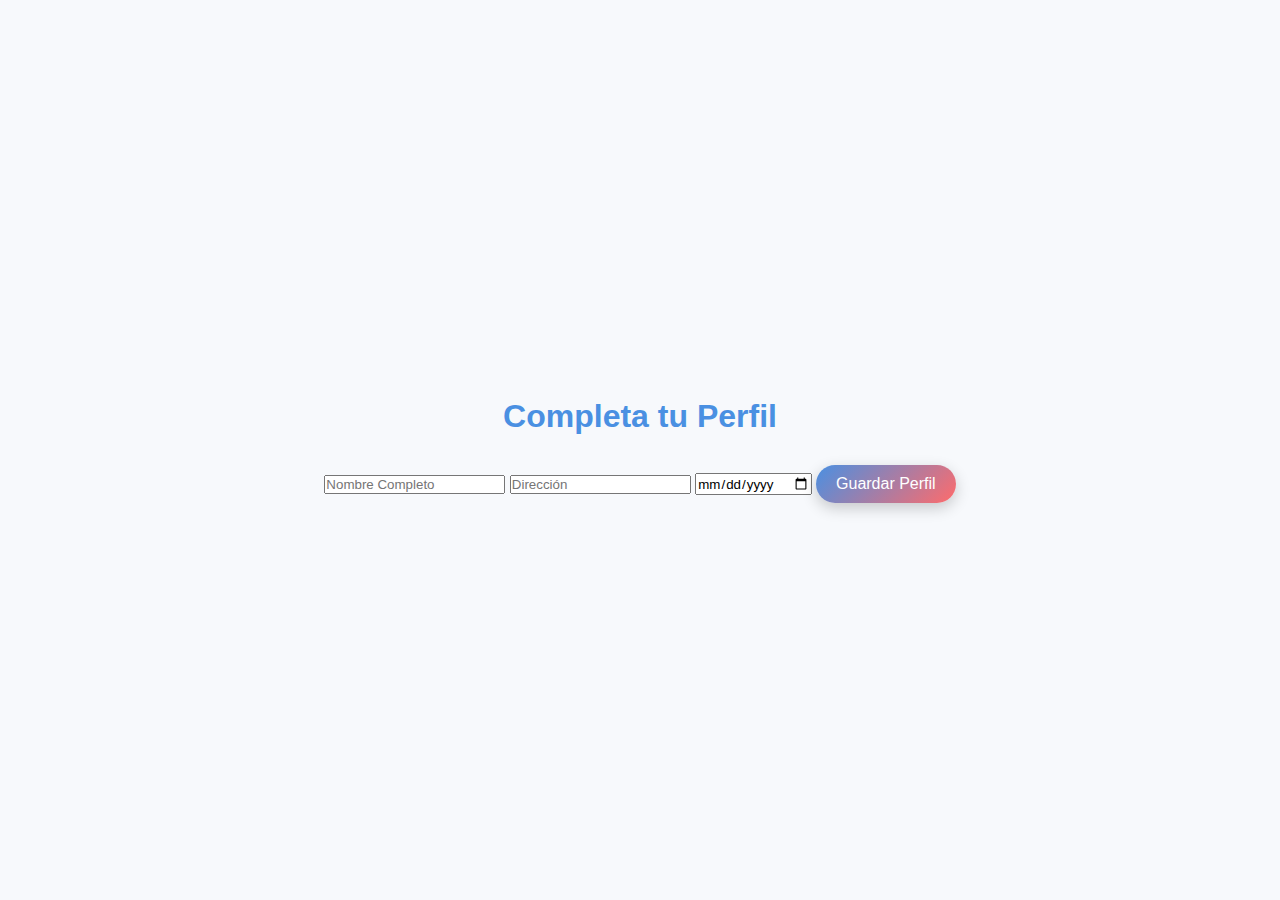
==== pages/complete-profile.html @ 7e6f65d2 "Primer commit del frontend" ====
<!DOCTYPE html>
<html lang="es">
<head>
  <meta charset="UTF-8">
  <meta name="viewport" content="width=device-width, initial-scale=1.0">
  <title>Completar Perfil</title>
  <link rel="stylesheet" href="../assets/css/customer.css">
</head>
<body>
  <h1>Completa tu Perfil</h1>
  <form id="completeProfileForm">
      <input type="text" id="fullName" placeholder="Nombre Completo" required>
      <input type="text" id="address" placeholder="Dirección" required>
      <input type="date" id="dateOfBirth" required>
      <button type="submit">Guardar Perfil</button>
  </form>
  <script type="module" src="../assets/js/complete-profile.js"></script>
</body>
</html>
---- assets/css/customer.css ----
/* Variables de colores para fácil modificación */
:root {
    --primary-color: #4a90e2;
    --secondary-color: #ff6b6b;
    --text-color: #333;
    --background-color: #f7f9fc;
    --card-bg: rgba(255, 255, 255, 0.7);
    --border-radius: 12px;
}

/* Modo oscuro automático */
@media (prefers-color-scheme: dark) {
    :root {
        --text-color: #f5f5f5;
        --background-color: #1a1a2e;
        --card-bg: rgba(30, 30, 50, 0.85);
    }
}

/* Reset de estilos y tipografía moderna */
* {
    margin: 0;
    padding: 0;
    box-sizing: border-box;
    font-family: "Inter", sans-serif;
}

body {
    background: var(--background-color);
    color: var(--text-color);
    display: flex;
    flex-direction: column;
    align-items: center;
    justify-content: center;
    min-height: 100vh;
    padding: 20px;
}

/* Estilos del contenedor de perfil */
#customerInfo {
    background: var(--card-bg);
    backdrop-filter: blur(10px);
    padding: 20px;
    border-radius: var(--border-radius);
    box-shadow: 0 10px 25px rgba(0, 0, 0, 0.15);
    width: clamp(280px, 40%, 500px);
    text-align: center;
    transition: transform 0.3s ease-in-out;
}

/* Hover efecto de levitación */
#customerInfo:hover {
    transform: translateY(-5px);
}

/* Textos */
h1 {
    font-size: clamp(24px, 3vw, 32px);
    text-align: center;
    margin-bottom: 15px;
    color: var(--primary-color);
}

/* Datos del usuario */
p {
    font-size: clamp(16px, 2vw, 18px);
    margin: 10px 0;
}

/* Botón con efecto glassmorphism */
button {
    background: linear-gradient(135deg, var(--primary-color), var(--secondary-color));
    color: white;
    padding: 10px 20px;
    border: none;
    border-radius: 50px;
    cursor: pointer;
    font-size: 16px;
    margin-top: 15px;
    transition: all 0.3s ease-in-out;
    box-shadow: 0 5px 15px rgba(0, 0, 0, 0.2);
}

button:hover {
    transform: scale(1.05);
    box-shadow: 0 8px 20px rgba(0, 0, 0, 0.3);
}

/* Responsividad total */
@media (max-width: 768px) {
    #customerInfo {
        width: 90%;
    }

    button {
        width: 100%;
    }
}
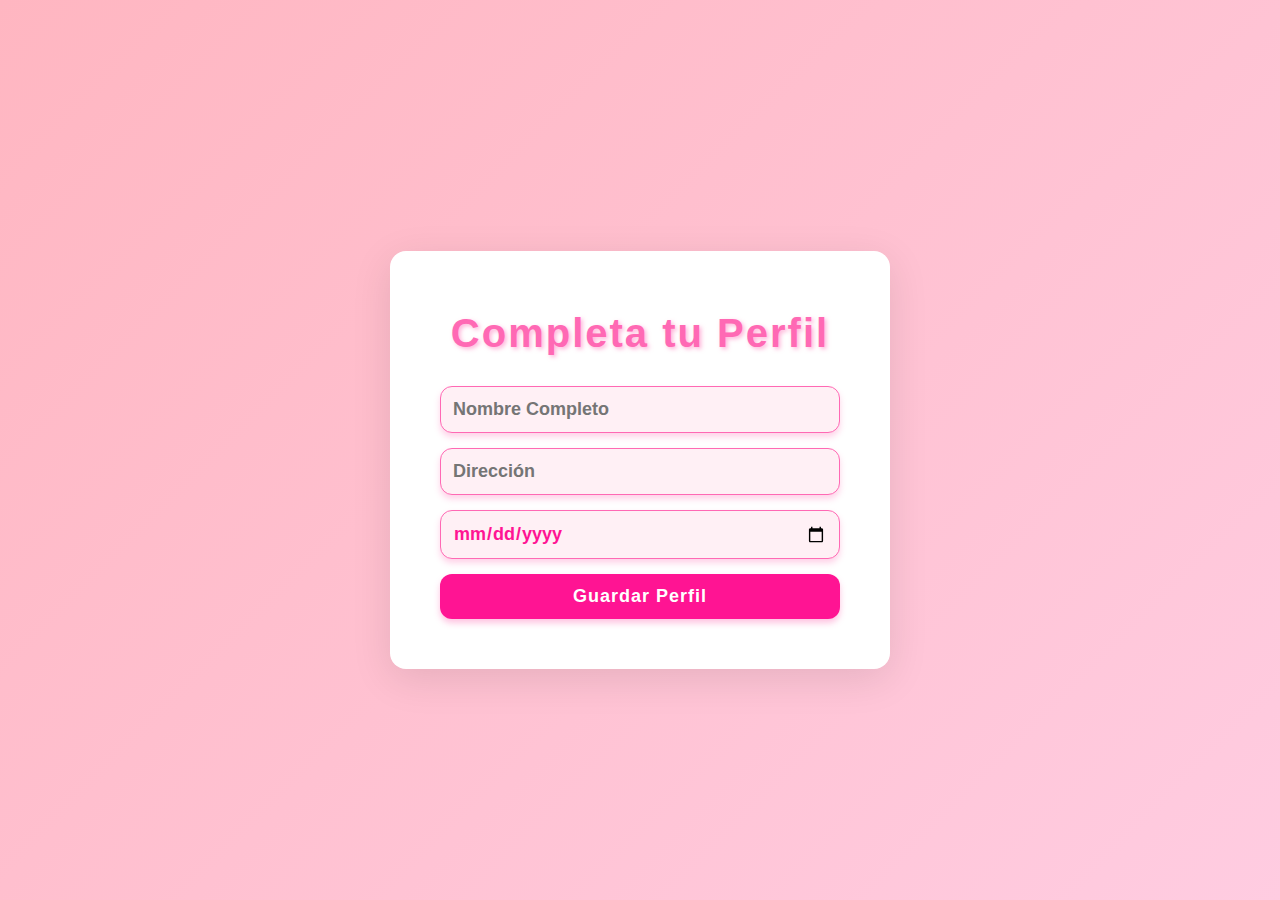
==== commit ef61cf46: "ddfdfdf" ====
--- a/pages/complete-profile.html
+++ b/pages/complete-profile.html
@@ -4,16 +4,18 @@
   <meta charset="UTF-8">
   <meta name="viewport" content="width=device-width, initial-scale=1.0">
   <title>Completar Perfil</title>
-  <link rel="stylesheet" href="../assets/css/customer.css">
+  <link rel="stylesheet" href="../assets/css/complete-profile.css">
 </head>
 <body>
-  <h1>Completa tu Perfil</h1>
-  <form id="completeProfileForm">
-      <input type="text" id="fullName" placeholder="Nombre Completo" required>
-      <input type="text" id="address" placeholder="Dirección" required>
-      <input type="date" id="dateOfBirth" required>
-      <button type="submit">Guardar Perfil</button>
-  </form>
+  <div class="container">
+    <h1 class="title">Completa tu Perfil</h1>
+    <form id="completeProfileForm">
+        <input type="text" id="fullName" placeholder="Nombre Completo" required>
+        <input type="text" id="address" placeholder="Dirección" required>
+        <input type="date" id="dateOfBirth" required>
+        <button type="submit">Guardar Perfil</button>
+    </form>
+  </div>
   <script type="module" src="../assets/js/complete-profile.js"></script>
 </body>
 </html>
--- a/assets/css/complete-profile.css
+++ b/assets/css/complete-profile.css
@@ -0,0 +1,147 @@
+/* RESET y base de estilo */
+* {
+    margin: 0;
+    padding: 0;
+    box-sizing: border-box;
+    transition: all 0.3s ease;
+}
+
+body {
+    font-family: 'Segoe UI', Tahoma, Geneva, Verdana, sans-serif;
+    background: linear-gradient(135deg, #FFB6C1, #FFCCE1); /* Colores pastel */
+    display: flex;
+    justify-content: center;
+    align-items: center;
+    height: 100vh;
+    color: #333;
+    padding: 0 20px;
+    overflow: hidden;
+}
+
+/* Contenedor principal */
+.container {
+    display: flex;
+    flex-direction: column;
+    justify-content: center;
+    align-items: center;
+    background-color: #fff;
+    border-radius: 16px;
+    padding: 40px;
+    max-width: 500px;
+    width: 100%;
+    box-shadow: 0 10px 40px rgba(0, 0, 0, 0.1);
+    animation: fadeIn 1s ease-in-out;
+    margin-top: 20px;
+}
+
+/* Título centrado */
+.title {
+    text-align: center;
+    font-size: 36px;
+    color: #FF69B4; /* Rosa fuerte */
+    font-weight: bold;
+    letter-spacing: 2px;
+    margin-bottom: 20px;
+    text-shadow: 2px 2px 4px rgba(255, 105, 180, 0.5);
+    padding: 10px 0;
+}
+
+/* Estilo del formulario */
+form {
+    display: flex;
+    flex-direction: column;
+    gap: 15px;
+    width: 100%;
+}
+
+/* Estilo de los inputs */
+input, button {
+    padding: 12px;
+    font-size: 16px;
+    border-radius: 12px;
+    border: 1px solid #FF69B4;
+    transition: 0.3s ease;
+    font-family: 'Comic Sans MS', cursive, sans-serif;
+    box-shadow: 0 4px 6px rgba(255, 105, 180, 0.3);
+}
+
+/* Estilo de los inputs */
+input {
+    background-color: #FFF0F5; /* Color suave de fondo */
+    color: #FF1493;
+    font-weight: bold;
+}
+
+/* Estilo del botón */
+button {
+    background-color: #FF1493;
+    color: white;
+    border: none;
+    cursor: pointer;
+    font-weight: bold;
+    letter-spacing: 1px;
+    box-shadow: 0 4px 6px rgba(255, 105, 180, 0.4);
+}
+
+button:hover {
+    background-color: #FF69B4;
+    box-shadow: 0 4px 10px rgba(255, 20, 147, 0.6);
+}
+
+/* Animación de entrada */
+@keyframes fadeIn {
+    0% {
+        opacity: 0;
+        transform: translateY(-50px);
+    }
+    100% {
+        opacity: 1;
+        transform: translateY(0);
+    }
+}
+
+/* Responsividad para dispositivos móviles */
+@media (max-width: 768px) {
+    .container {
+        padding: 20px;
+    }
+    
+    .title {
+        font-size: 30px;
+    }
+
+    input, button {
+        font-size: 14px;
+    }
+}
+
+/* Para dispositivos pequeños (móviles más pequeños) */
+@media (max-width: 480px) {
+    .container {
+        padding: 15px;
+    }
+
+    .title {
+        font-size: 26px;
+    }
+
+    input, button {
+        padding: 10px;
+        font-size: 14px;
+    }
+}
+
+/* Para dispositivos muy grandes (pantallas de escritorio grandes) */
+@media (min-width: 1200px) {
+    .container {
+        padding: 50px;
+    }
+    
+    .title {
+        font-size: 40px;
+    }
+
+    input, button {
+        font-size: 18px;
+    }
+}
